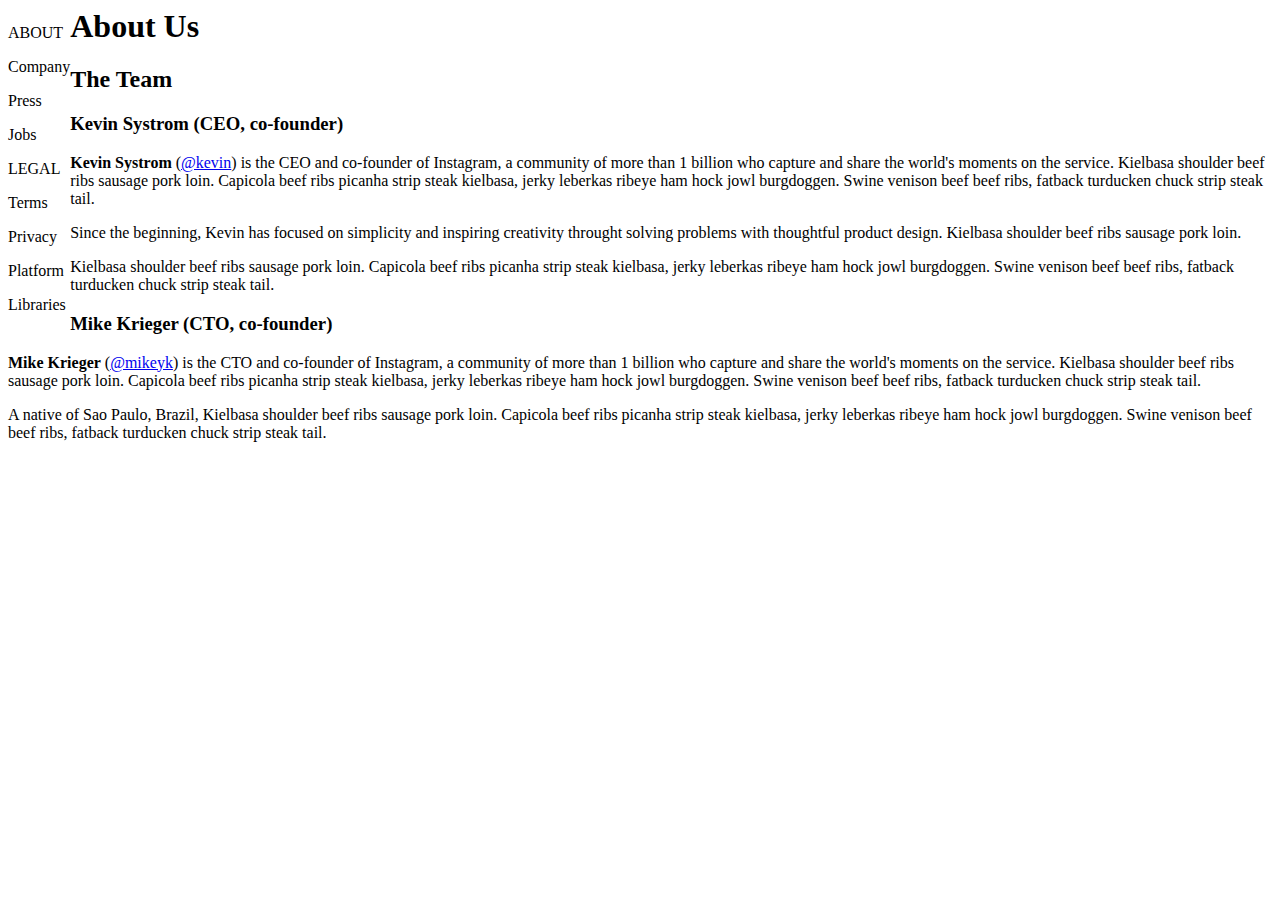
==== instagram/index.html @ 06fc469e "Created Instagram" ====
<!-- Add your HTML here -->
<DOCTYPE html>
<html lang="en-us">
 <head>
  <meta charset="UTF-8">
  <title>example.png</title>
  <link href="styles.css" rel="stylesheet" type="text/css">
 </head>
 <body>
  <nav class="nav">
   <p>ABOUT</p>
   <p>Company</p>
   <p>Press</p>
   <p>Jobs</p>
   <p>LEGAL</p>
   <p>Terms</p>
   <p>Privacy</p>
   <p>Platform</p>
   <p>Libraries</p>
  </nav>
  <h1>About Us</h1>
  <h2>The Team</h2>
  <h3>Kevin Systrom (CEO, co-founder)</h3>
  <p><strong>Kevin Systrom</strong> (<a href="#">@kevin</a>) is the CEO and co-founder of Instagram, a community of more than 1 billion who capture and share the world's moments on the service. Kielbasa shoulder beef ribs sausage pork loin. Capicola beef ribs picanha strip steak kielbasa, jerky leberkas ribeye ham hock jowl burgdoggen. Swine venison beef beef ribs, fatback turducken chuck strip steak tail.</p>
  <p>Since the beginning, Kevin has focused on simplicity and inspiring creativity throught solving problems with thoughtful product design. Kielbasa shoulder beef ribs sausage pork loin.</p> 
  <p>Kielbasa shoulder beef ribs sausage pork loin. Capicola beef ribs picanha strip steak kielbasa, jerky leberkas ribeye ham hock jowl burgdoggen. Swine venison beef beef ribs, fatback turducken chuck strip steak tail.</p>
  <h3>Mike Krieger (CTO, co-founder)</h3>
  <p><strong>Mike Krieger</strong> (<a href="#">@mikeyk</a>) is the CTO and co-founder of Instagram, a community of more than 1 billion who capture and share the world's moments on the service. Kielbasa shoulder beef ribs sausage pork loin. Capicola beef ribs picanha strip steak kielbasa, jerky leberkas ribeye ham hock jowl burgdoggen. Swine venison beef beef ribs, fatback turducken chuck strip steak tail.</p>
  <p>A native of Sao Paulo, Brazil, Kielbasa shoulder beef ribs sausage pork loin. Capicola beef ribs picanha strip steak kielbasa, jerky leberkas ribeye ham hock jowl burgdoggen. Swine venison beef beef ribs, fatback turducken chuck strip steak tail.</p>
 </body>
</html>
---- instagram/styles.css ----
/* Add your CSS here */
.nav {
   float: left;
     }
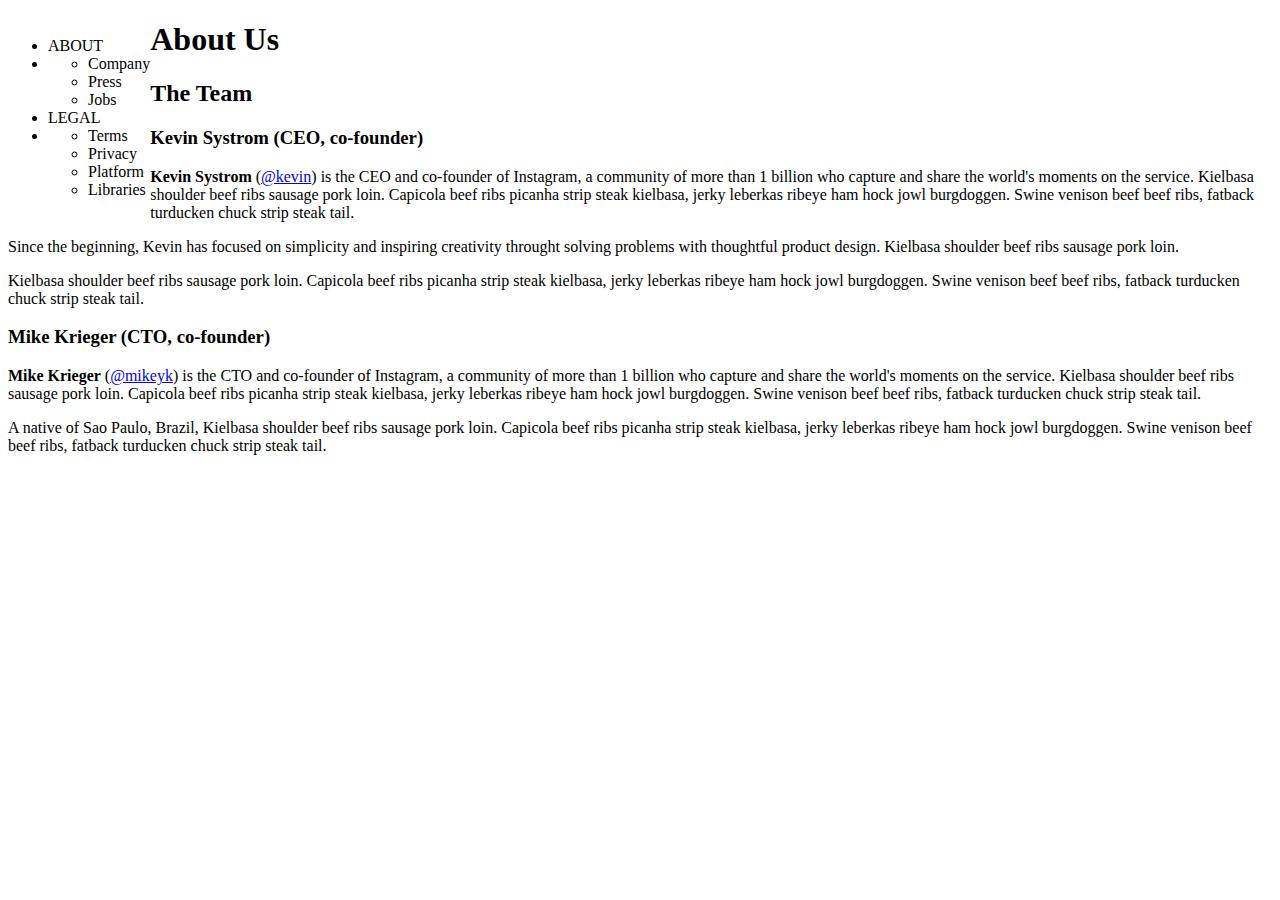
==== commit b43490ca: "Update index.html" ====
--- a/instagram/index.html
+++ b/instagram/index.html
@@ -1,5 +1,5 @@
 <!-- Add your HTML here -->
-<DOCTYPE html>
+<!DOCTYPE html>
 <html lang="en-us">
  <head>
   <meta charset="UTF-8">
@@ -8,15 +8,25 @@
  </head>
  <body>
   <nav class="nav">
-   <p>ABOUT</p>
-   <p>Company</p>
-   <p>Press</p>
-   <p>Jobs</p>
-   <p>LEGAL</p>
-   <p>Terms</p>
-   <p>Privacy</p>
-   <p>Platform</p>
-   <p>Libraries</p>
+   <ul>
+    <li>ABOUT</li>
+    <li> 
+     <ul>
+      <li>Company</li>
+      <li>Press</li>
+      <li>Jobs</li>
+     </ul>
+    </li>
+    <li>LEGAL</li>
+    <li>
+     <ul>
+      <li>Terms</li>
+      <li>Privacy</li>
+      <li>Platform</li>
+      <li>Libraries</li>
+     </ul>
+    </li>
+   </ul>
   </nav>
   <h1>About Us</h1>
   <h2>The Team</h2>
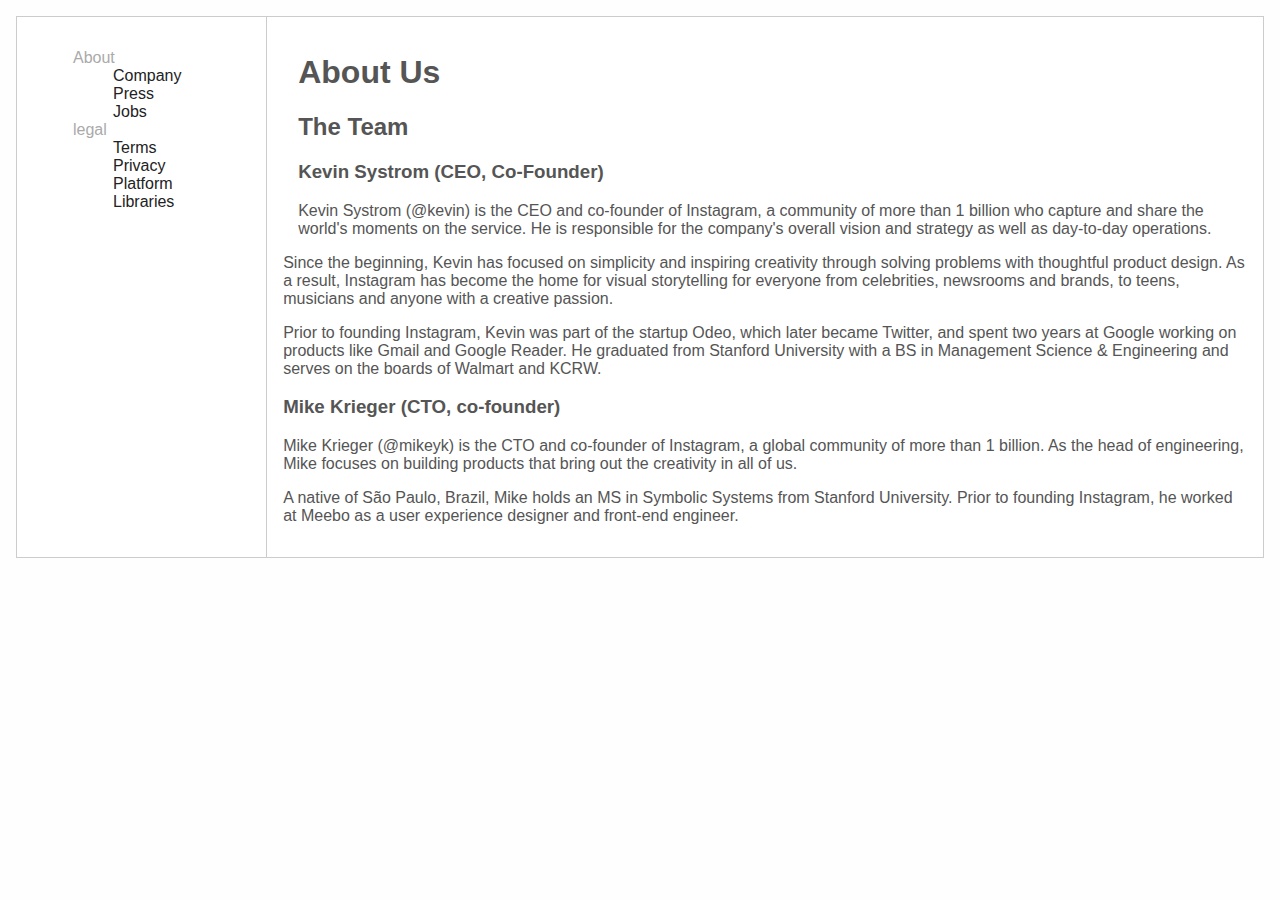
==== commit 342823b0: "I fixed some of my files and finished instagram" ====
--- a/instagram/index.html
+++ b/instagram/index.html
@@ -1,41 +1,65 @@
-<!-- Add your HTML here -->
 <!DOCTYPE html>
-<html lang="en-us">
- <head>
-  <meta charset="UTF-8">
-  <title>example.png</title>
-  <link href="styles.css" rel="stylesheet" type="text/css">
- </head>
- <body>
-  <nav class="nav">
-   <ul>
-    <li>ABOUT</li>
-    <li> 
-     <ul>
-      <li>Company</li>
-      <li>Press</li>
-      <li>Jobs</li>
-     </ul>
-    </li>
-    <li>LEGAL</li>
-    <li>
-     <ul>
-      <li>Terms</li>
-      <li>Privacy</li>
-      <li>Platform</li>
-      <li>Libraries</li>
-     </ul>
-    </li>
-   </ul>
-  </nav>
-  <h1>About Us</h1>
-  <h2>The Team</h2>
-  <h3>Kevin Systrom (CEO, co-founder)</h3>
-  <p><strong>Kevin Systrom</strong> (<a href="#">@kevin</a>) is the CEO and co-founder of Instagram, a community of more than 1 billion who capture and share the world's moments on the service. Kielbasa shoulder beef ribs sausage pork loin. Capicola beef ribs picanha strip steak kielbasa, jerky leberkas ribeye ham hock jowl burgdoggen. Swine venison beef beef ribs, fatback turducken chuck strip steak tail.</p>
-  <p>Since the beginning, Kevin has focused on simplicity and inspiring creativity throught solving problems with thoughtful product design. Kielbasa shoulder beef ribs sausage pork loin.</p> 
-  <p>Kielbasa shoulder beef ribs sausage pork loin. Capicola beef ribs picanha strip steak kielbasa, jerky leberkas ribeye ham hock jowl burgdoggen. Swine venison beef beef ribs, fatback turducken chuck strip steak tail.</p>
-  <h3>Mike Krieger (CTO, co-founder)</h3>
-  <p><strong>Mike Krieger</strong> (<a href="#">@mikeyk</a>) is the CTO and co-founder of Instagram, a community of more than 1 billion who capture and share the world's moments on the service. Kielbasa shoulder beef ribs sausage pork loin. Capicola beef ribs picanha strip steak kielbasa, jerky leberkas ribeye ham hock jowl burgdoggen. Swine venison beef beef ribs, fatback turducken chuck strip steak tail.</p>
-  <p>A native of Sao Paulo, Brazil, Kielbasa shoulder beef ribs sausage pork loin. Capicola beef ribs picanha strip steak kielbasa, jerky leberkas ribeye ham hock jowl burgdoggen. Swine venison beef beef ribs, fatback turducken chuck strip steak tail.</p>
- </body>
-</html>	
+<html>
+      <head>
+        <meta charset="utf-8">
+          <link href="styles.css" rel="stylesheet" type="text/css" />
+          <meta name="viewport" content="width=device-width, initial-scale=1">
+          <title>Instagram</title>
+      </head>
+      <body>
+        <nav>
+          <ul>
+            <li> About
+              <ul>
+                <li> Company </li>
+                <li> Press </li>
+                <li> Jobs </li>
+              </ul>
+            </li>
+            <li> legal
+              <ul>
+                <li> Terms </li>
+                <li> Privacy </li>
+                <li> Platform </li>
+                <li> Libraries </li>
+              </ul>
+            </li>
+          </nav>
+          <main>
+            <h1> About Us </h1>
+            <h2> The Team </h2>
+            <h3> Kevin Systrom (CEO, Co-Founder)</h3>
+
+            <p> Kevin Systrom (@kevin) is the CEO and co-founder of Instagram,
+            a community of more than 1 billion who capture and share the world's
+            moments on the service. He is responsible for the company's overall
+            vision and strategy as well as day-to-day operations.
+            </p>
+            <p> Since the beginning, Kevin has focused on simplicity and inspiring
+            creativity through solving problems with thoughtful product design.
+            As a result, Instagram has become the home for visual storytelling
+            for everyone from celebrities, newsrooms and brands, to teens,
+            musicians and anyone with a creative passion.
+            </p>
+            <p>Prior to founding Instagram, Kevin was part of the startup Odeo,
+            which later became Twitter, and spent two years at Google working on
+            products like Gmail and Google Reader. He graduated from Stanford
+            University with a BS in Management Science & Engineering and serves
+            on the boards of Walmart and KCRW.
+            </p>
+
+            <h3> Mike Krieger (CTO, co-founder) </h3>
+            <p> Mike Krieger (@mikeyk) is the CTO and co-founder of Instagram, a
+            global community of more than 1 billion. As the head of engineering,
+            Mike focuses on building products that bring out the creativity in
+            all of us.
+            </p>
+            <p> A native of São Paulo, Brazil, Mike holds an MS in Symbolic
+            Systems from Stanford University. Prior to founding Instagram,
+            he worked at Meebo as a user experience designer and front-end
+            engineer.
+            </p>
+
+          </main>
+      </body>
+</html>
--- a/instagram/styles.css
+++ b/instagram/styles.css
@@ -1,4 +1,48 @@
-/* Add your CSS here */
-.nav {
-   float: left;
-     }
+* {
+
+}
+
+html {
+  background: #fefefe;
+  font-family: sans-serif;
+  color: #555;
+}
+
+body {
+  background: #fff;
+  border: 1px solid #ccc;
+  margin: 1em;
+  position: relative;
+}
+
+body::after {
+  content: "";
+  display: double;
+  clear: both;
+}
+
+nav {
+  float: left;
+  width: 20%;
+}
+
+main {
+  margin-left: 20%;
+  border-left: 1px solid #ccc;
+}
+
+nav, main {
+  padding: 1rem;
+}
+
+ul {
+  list-style-type: none;
+}
+
+ul li {
+  color: #aaa;
+}
+
+li ul li {
+  color: #222;
+}
